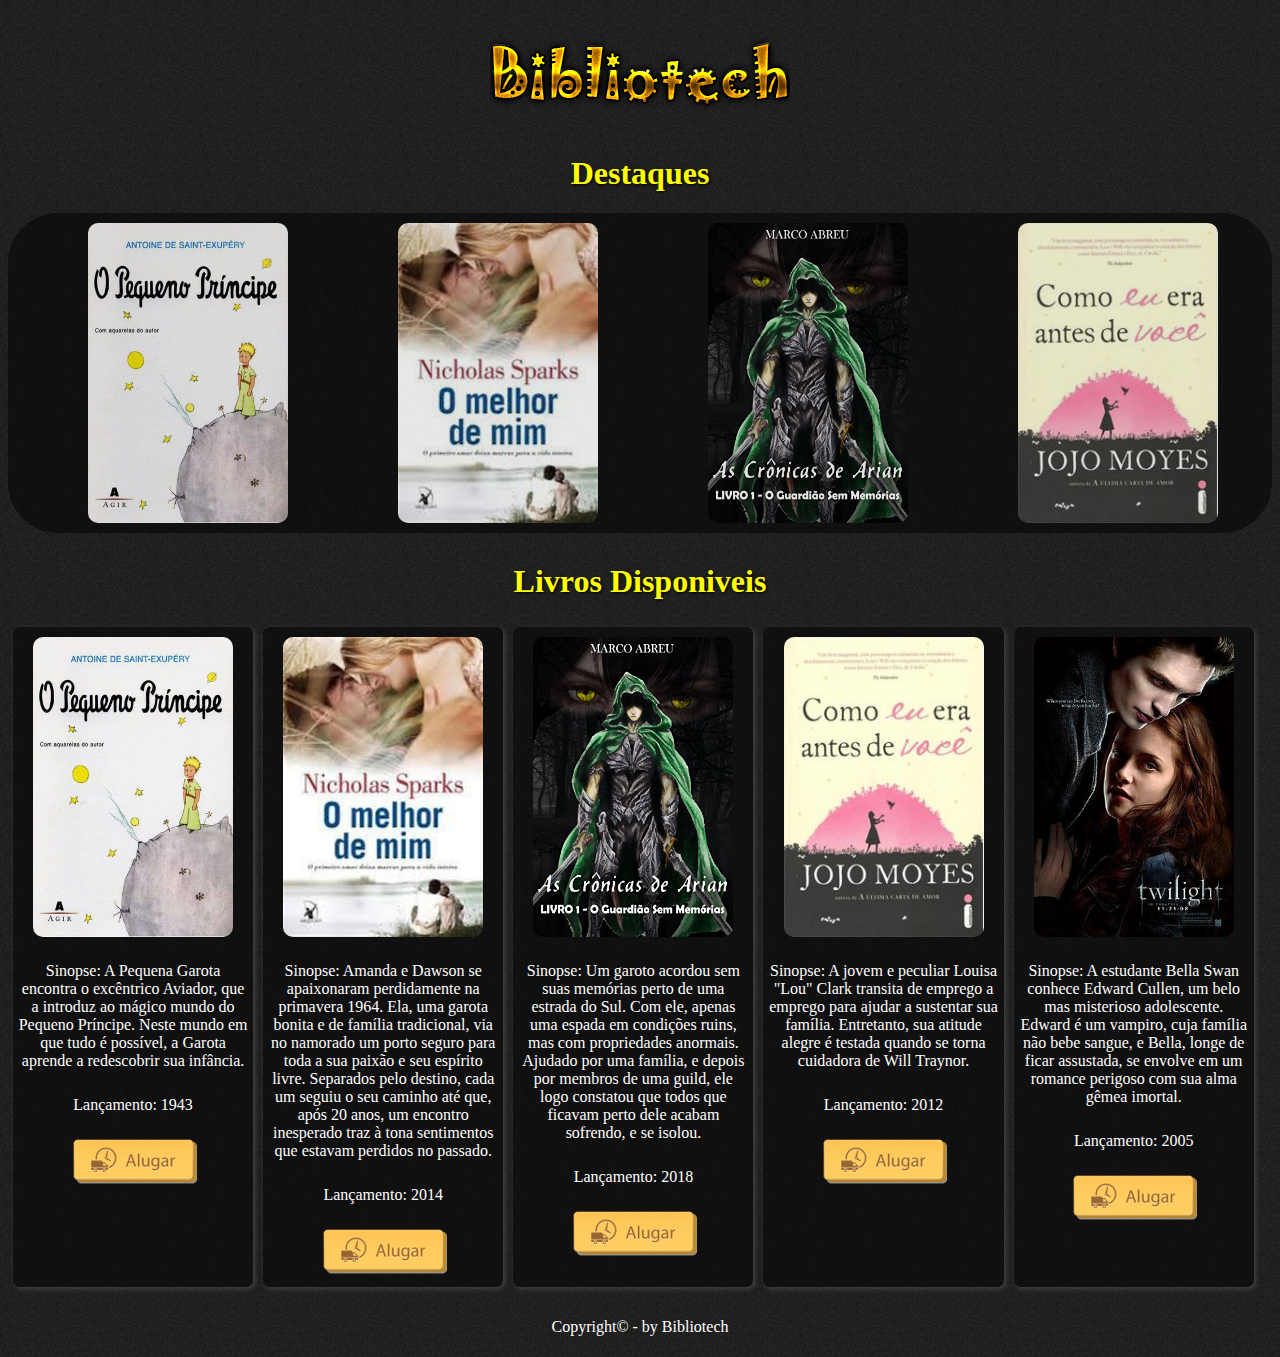
==== index.html @ ab31bc9d "create index" ====
<!DOCTYPE html>
<html lang="pt">
    <head>
        <meta charset="UTF-8">
        <meta name="viewport" content="width=device-width, initial-scale=1.0">
        <title>Bibliotech</title>
        <link rel="stylesheet" href="css/style.css">
        <link rel="shortcut icon" href="imagens/logo.png" type="image/x-icon">
        <script src="JavaScript/jquery.min.js"></script>
        <script type="text/javascript" src="JavaScript/jcarousellite.js"></script>
    </head>
    <body>
        <img class="logo" src="imagens/logo.png">
        <h1>Destaques</h1>
        <div class="black">
            <div id="content">
                <div id="carrossel">
                    <ul>
                        <li>
                            <img src="imagens/6e596dd29bcb8d4c0c916d0434ccf6b5.jpg" title="O pequeno príncipe">
                        </li>
                        <li>
                            <img src="imagens/788640e220a32926802d6c0333ae84f4.jpg" title="O melhor de mim">
                        </li>
                        <li>
                            <img src="imagens/arian.jpg" title="As crônicas de Arian">
                        </li>
                        <li>
                            <img src="imagens/como eu era.jpg" title="Como eu era antes de você">
                        </li>
                        <li>
                            <img src="imagens/crepusculo.jpg" title="Crepúsculo">
                        </li>
                        <li>
                            <img src="imagens/narnia.jpg" title="As crônicas de Nárnia">
                        </li>
                        <li>
                            <img src="imagens/naruto.jpg" title="Naruto">
                        </li>
                        <li>
                            <img src="imagens/Ready_Player_One_(filme).png" title="Jogador número 1">
                        </li>
                    </ul>
                </div>
            </div>
        </div>
        <div>
            <div class="alugar">
                <h1>Livros Disponiveis</h1>
            <div class="livro">
                <img src="imagens/6e596dd29bcb8d4c0c916d0434ccf6b5.jpg" title="O pequeno príncipe">
                <p>Sinopse: A Pequena Garota encontra o excêntrico Aviador, que a introduz ao mágico mundo do Pequeno Príncipe. Neste mundo em que tudo é possível, a Garota aprende a redescobrir sua infância.</p>
                <p>Lançamento: 1943</p>
                <input type="image" src="imagens/botao_alugar.png">
            </div>
            <div class="livro">
                <img src="imagens/788640e220a32926802d6c0333ae84f4.jpg" title="O melhor de mim">
                <p>Sinopse: Amanda e Dawson se apaixonaram perdidamente na primavera 1964. Ela, uma garota bonita e de família tradicional, via no namorado um porto seguro para toda a sua paixão e seu espírito livre. Separados pelo destino, cada um seguiu o seu caminho até que, após 20 anos, um encontro inesperado traz à tona sentimentos que estavam perdidos no passado.</p>
                <p>Lançamento: 2014</p>
                <input type="image" src="imagens/botao_alugar.png">
            </div>
            <div class="livro">
                <img src="imagens/arian.jpg" title="As crônicas de Arian">
                <p>Sinopse: Um garoto acordou sem suas memórias perto de uma estrada do Sul. Com ele, apenas uma espada em condições ruins, mas com propriedades anormais. Ajudado por uma família, e depois por membros de uma guild, ele logo constatou que todos que ficavam perto dele acabam sofrendo, e se isolou.</p>
                <p>Lançamento: 2018</p>
                <input type="image" src="imagens/botao_alugar.png">
            </div>
            <div class="livro">
                <img src="imagens/como eu era.jpg" title="Como eu era antes de você">
                <p>Sinopse: A jovem e peculiar Louisa "Lou" Clark transita de emprego a emprego para ajudar a sustentar sua família. Entretanto, sua atitude alegre é testada quando se torna cuidadora de Will Traynor.</p>
                <p>Lançamento: 2012</p>
                <input type="image" src="imagens/botao_alugar.png">
            </div>
            <div class="livro">
                <img src="imagens/crepusculo.jpg" title="Crepúsculo">
                <p>Sinopse: A estudante Bella Swan conhece Edward Cullen, um belo mas misterioso adolescente. Edward é um vampiro, cuja família não bebe sangue, e Bella, longe de ficar assustada, se envolve em um romance perigoso com sua alma gêmea imortal.</p>
                <p>Lançamento: 2005</p>
                <input type="image" src="imagens/botao_alugar.png">
            </div>
        </div>
        <footer id="rodape">
            <p>Copyright&copy; - by Bibliotech</p>
        </footer>
        <script>
            $(function() {
                $("#carrossel"). jCarouselLite({
                    btnPrev: '.prev', 
                    btnNext: '.next',
                    visible: 4,
                    auto: 2000,
                    speed: 1000
                })
            })
        </script>
    </body>
</html>
---- css/style.css ----
@charset "utf-8";

body{
    background: url(../imagens/bg.png);
    text-align: center;
}

h1{
    color: yellow;
    text-shadow: black 1px 1px 3px;
    margin-top: 0px;
}

p{
    color: white;
    padding: 5px;
}

div.black{
    background: rgba(0, 0, 0, .5);
    height: 320px;
    border-radius: 50px;
}

div img{
    width: 200px;
    height: 300px;
    border-radius: 10px;
    margin-top: 10px;
}

div.alugar{
    clear: both;
    display: block;
    margin: auto;
}

div.livro{
    display: block;
    width: 19%;
    float: left;
    box-shadow: #444 2px 2px 5px;
    border-radius: 7px;
    margin: 5px;
    height: 660px;
    background-color: rgba(0, 0, 0, .5);
    
}

#content {
	margin-left: 25px;
	width: 330px;
	height: 430px;
}

#carrossel{
	float: left;
	width: 320px;
	overflow: hidden;
	height: 350px;
	margin-top: 15px;
    margin: auto;
    text-align: center;
}

#carrossel ul li {
	width: 300px;
	height: 320px;
	float: left;
	margin: 0 5px;
	opacity: .9;
}


footer{
    clear: both;
    color: white;
    padding-top: 5px;
}
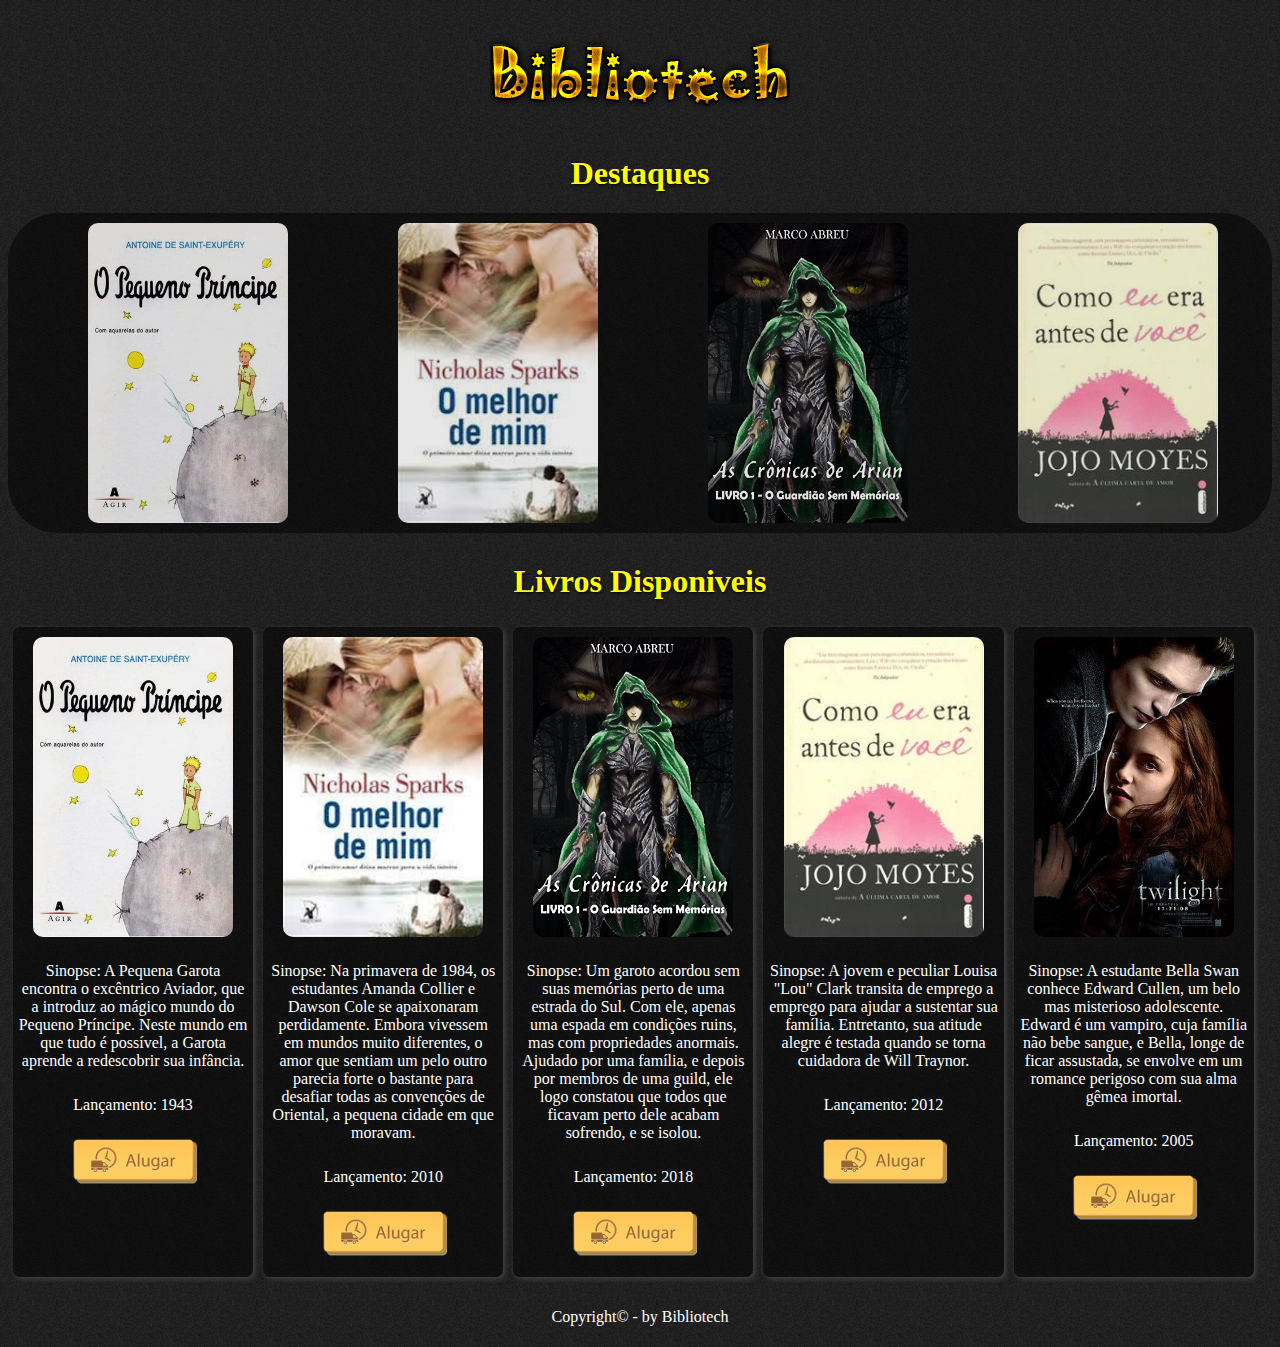
==== commit 12d72b8a: "correção" ====
--- a/index.html
+++ b/index.html
@@ -55,8 +55,8 @@
             </div>
             <div class="livro">
                 <img src="imagens/788640e220a32926802d6c0333ae84f4.jpg" title="O melhor de mim">
-                <p>Sinopse: Amanda e Dawson se apaixonaram perdidamente na primavera 1964. Ela, uma garota bonita e de família tradicional, via no namorado um porto seguro para toda a sua paixão e seu espírito livre. Separados pelo destino, cada um seguiu o seu caminho até que, após 20 anos, um encontro inesperado traz à tona sentimentos que estavam perdidos no passado.</p>
-                <p>Lançamento: 2014</p>
+                <p>Sinopse: Na primavera de 1984, os estudantes Amanda Collier e Dawson Cole se apaixonaram perdidamente. Embora vivessem em mundos muito diferentes, o amor que sentiam um pelo outro parecia forte o bastante para desafiar todas as convenções de Oriental, a pequena cidade em que moravam.</p>
+                <p>Lançamento: 2010</p>
                 <input type="image" src="imagens/botao_alugar.png">
             </div>
             <div class="livro">
--- a/css/style.css
+++ b/css/style.css
@@ -42,7 +42,7 @@
     box-shadow: #444 2px 2px 5px;
     border-radius: 7px;
     margin: 5px;
-    height: 660px;
+    height: 650px;
     background-color: rgba(0, 0, 0, .5);
     
 }
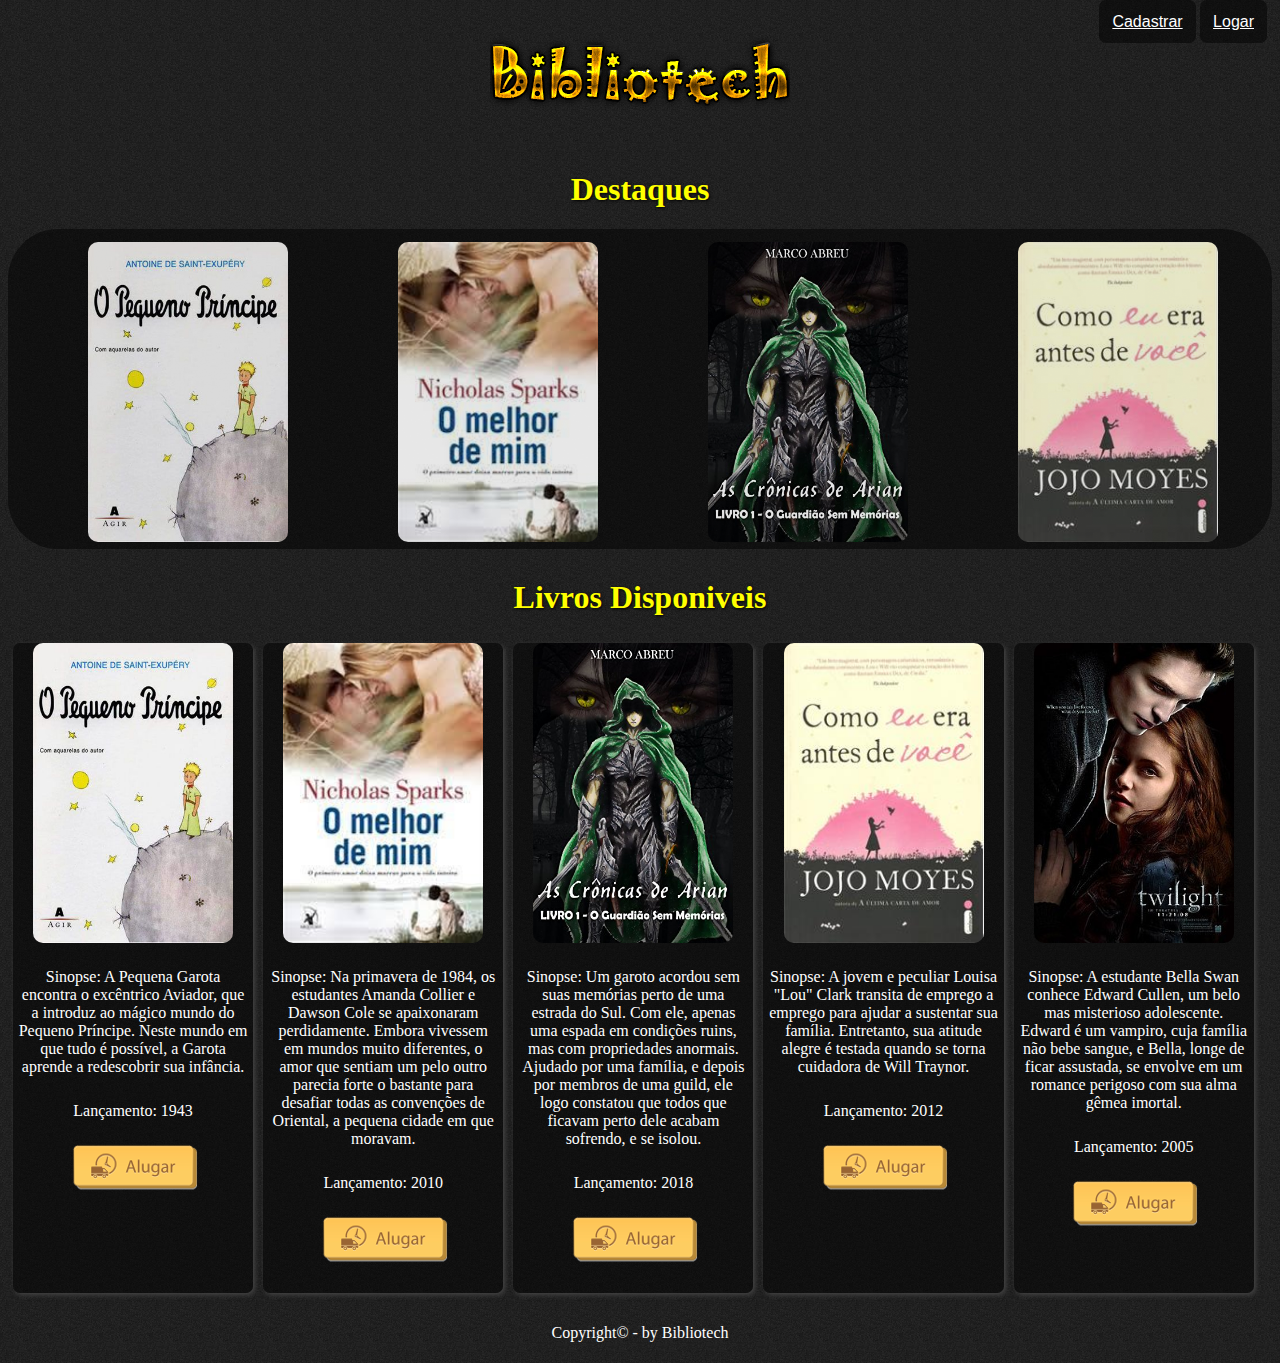
==== commit 28d93ba2: "add forms" ====
--- a/index.html
+++ b/index.html
@@ -1,5 +1,5 @@
 <!DOCTYPE html>
-<html lang="pt">
+<html lang="pt-br">
     <head>
         <meta charset="UTF-8">
         <meta name="viewport" content="width=device-width, initial-scale=1.0">
@@ -10,7 +10,15 @@
         <script type="text/javascript" src="JavaScript/jcarousellite.js"></script>
     </head>
     <body>
-        <img class="logo" src="imagens/logo.png">
+        <header>
+            <img src="imagens/logo.png" alt="">
+            <menu>
+                <ul>
+                    <li><a href="cad.html">Cadastrar</a></li>
+                    <li><a href="log.html">Logar</a></li>
+                </ul>
+            </menu>
+        </header>
         <h1>Destaques</h1>
         <div class="black">
             <div id="content">
--- a/css/style.css
+++ b/css/style.css
@@ -3,7 +3,34 @@
 body{
     background: url(../imagens/bg.png);
     text-align: center;
+    color: cyan;
 }
+
+ul{
+    position: absolute;
+    top: 13px;
+    right: 13px;
+    font-family: Impact, Haettenschweiler, 'Arial Narrow Bold', sans-serif;
+}
+
+li{
+    display: inline;
+    color: white;
+}
+
+li a{
+    background-color: rgba(0, 0, 0, .5);
+    padding: 13px;
+    color: white;
+    border-radius: 7px;
+}
+
+li a:hover{
+    color: cyan;
+    transition: 1s;
+    text-decoration: none;
+}
+
 
 h1{
     color: yellow;
@@ -26,7 +53,7 @@
     width: 200px;
     height: 300px;
     border-radius: 10px;
-    margin-top: 10px;
+    margin-top: 0;
 }
 
 div.alugar{
@@ -44,7 +71,6 @@
     margin: 5px;
     height: 650px;
     background-color: rgba(0, 0, 0, .5);
-    
 }
 
 #content {
@@ -71,9 +97,31 @@
 	opacity: .9;
 }
 
+section{
+    box-shadow: #444 2px 2px 5px;
+    border-radius: 25px;
+    margin: auto;
+    width: 400px;
+    background-color: rgba(0, 0, 0, .7);;
+}
+
 
 footer{
     clear: both;
     color: white;
     padding-top: 5px;
-}+}
+
+form{
+    width: 85%;
+    margin: auto;
+}
+
+input#nasc{
+    width: 150px;
+}
+
+div#btn{
+    text-align: center;
+}
+
